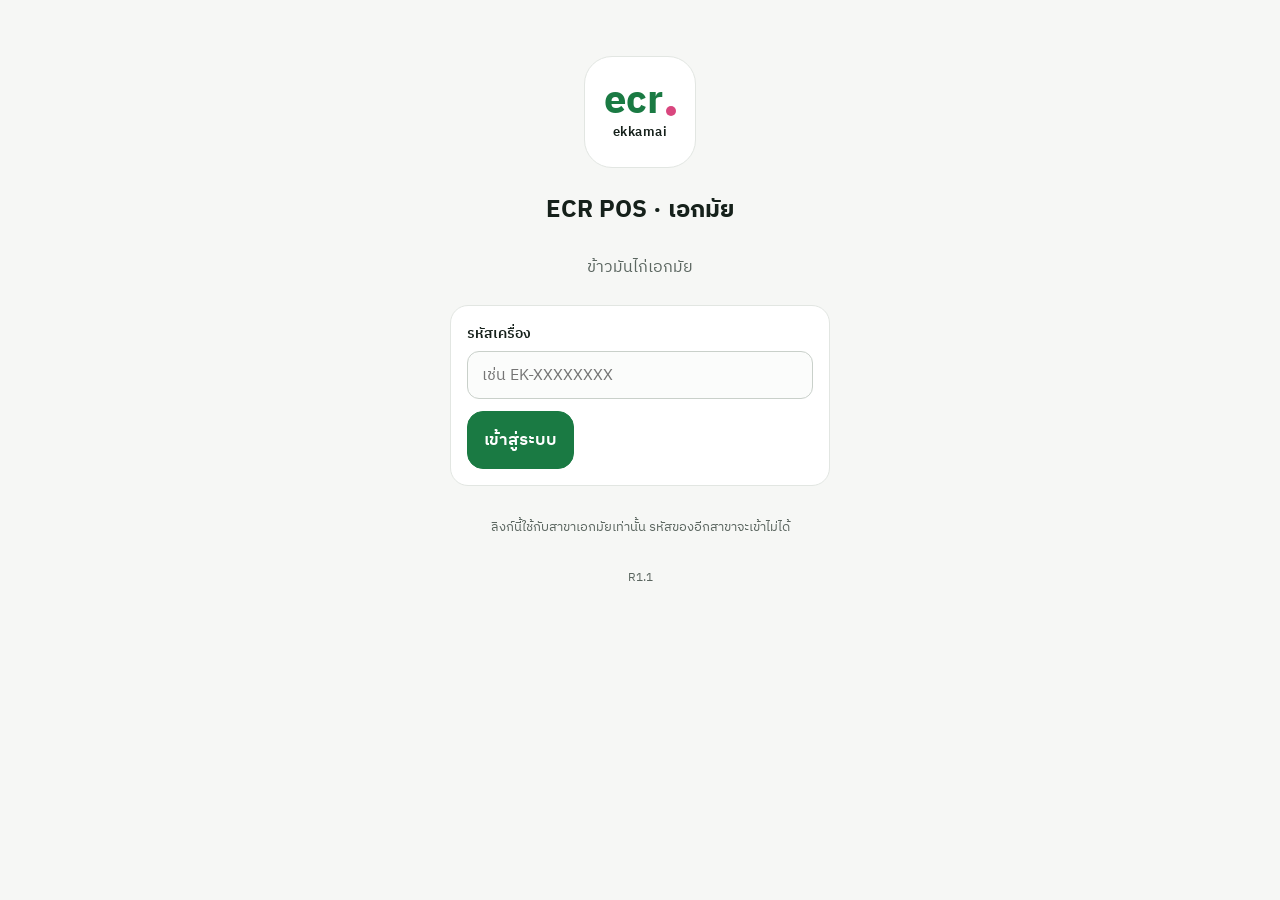
==== ekkamai/index.html @ 8c13bf03 "Menu editor: add/change/remove menu photo (R1.1) Co-Authored-By: Claude Opus 5.5 <noreply@anthropic." ====
<!doctype html>
<html lang="th">
<head>
<meta charset="utf-8">
<meta name="viewport" content="width=device-width, initial-scale=1, viewport-fit=cover">
<meta name="theme-color" content="#ffffff">
<meta name="robots" content="noindex">
<title>ECR POS · เอกมัย</title>
<link rel="manifest" href="manifest.webmanifest">
<link rel="icon" href="icon-32.png">
<link rel="apple-touch-icon" href="icon-180.png">
<link rel="preconnect" href="https://fonts.googleapis.com">
<link rel="stylesheet" href="https://fonts.googleapis.com/css2?family=IBM+Plex+Sans+Thai:wght@400;500;600;700&family=Sarabun:wght@400;700&display=swap">
<link rel="stylesheet" href="../app/app.css?v=R1.1">
</head>
<body>
<div id="app"></div>
<script src="config.js?v=R1.1"></script>
<script src="../app/printer.js?v=R1.1"></script>
<script src="../app/app.js?v=R1.1"></script>
</body>
</html>
---- app/app.css ----
:root{--g:#1A7A43;--g2:#135C32;--gl:#EAF5EE;--p:#D9467E;--p2:#9C2353;--pl:#FFF1F6;--pb:#F5C9DA;--ink:#16211B;--mut:#5B6660;--line:#E2E6E2;--bg:#F6F7F5;--card:#fff;--warn:#B26B00;--warnl:#FFF5E0}
*{box-sizing:border-box;-webkit-tap-highlight-color:transparent}
html,body{margin:0;background:var(--bg);color:var(--ink);font-family:"IBM Plex Sans Thai","Sarabun",system-ui,sans-serif;font-size:16px}
button,input,select,textarea{font:inherit;color:inherit}
button{cursor:pointer}
button:disabled{opacity:.5;cursor:default}
#app{max-width:760px;margin:0 auto;min-height:100vh;min-height:100dvh;display:flex;flex-direction:column}
.muted{color:var(--mut)}.pink{color:var(--p2)!important}.center{text-align:center}.mt{margin-top:14px}.wide{width:100%}
.row{display:flex}.col{display:flex;flex-direction:column}.gap{gap:8px}.wrap{flex-wrap:wrap}.grow{flex:1}.center-v{align-items:flex-end}
.note{font-size:13px;color:var(--mut);text-align:center;margin:10px 0}
.ver{font-size:12px;color:var(--mut)}
/* header */
.top{position:sticky;top:0;z-index:5;background:#fff;border-bottom:1px solid var(--line);display:flex;align-items:center;gap:10px;padding:10px 14px;min-height:60px}
.brand{display:flex;align-items:center;gap:6px}.brand b{font-size:22px;color:var(--g)}.brand i{width:7px;height:7px;border-radius:50%;background:var(--p);margin-top:9px}.brand span{font-weight:600;margin-left:4px}
.ttl{display:flex;flex-direction:column;line-height:1.25}.ttl b{font-size:17px}.ttl small{font-size:12px;color:var(--mut)}
.sp{flex:1}
.icon{width:44px;height:44px;border-radius:12px;border:1px solid var(--line);background:#fff;display:flex;align-items:center;justify-content:center;flex-shrink:0}
.status{display:flex;gap:6px;flex-wrap:wrap;padding:8px 14px;background:#fff;border-bottom:1px solid var(--line)}
.pill{display:inline-flex;align-items:center;gap:6px;border:0;border-radius:999px;padding:5px 11px;font-size:13px;font-weight:600}
.pill .dot{width:8px;height:8px;border-radius:50%;background:currentColor}
.pill.ok{background:var(--gl);color:var(--g2)}.pill.warn{background:var(--warnl);color:var(--warn)}.pill.bad{background:var(--pl);color:var(--p2)}.pill.off{background:#EEF1EE;color:var(--mut)}.pill.test{background:#16211B;color:#fff}
/* tabs */
.tabs{position:sticky;bottom:0;z-index:5;display:grid;grid-template-columns:repeat(4,1fr);background:#fff;border-top:1px solid var(--line);padding:6px 8px calc(6px + env(safe-area-inset-bottom))}
.tabs button{height:48px;border:0;background:transparent;border-radius:12px;font-weight:600;color:var(--mut)}
.tabs button.on{background:var(--ink);color:#fff}
main{padding:14px;flex:1}
.pad-b{padding-bottom:20px}
.sec{margin:18px 0 8px;font-size:14px;color:var(--mut)}
/* buttons */
.btn{min-height:44px;padding:0 16px;border-radius:12px;border:1px solid var(--line);background:#fff;font-weight:600;display:inline-flex;align-items:center;justify-content:center;gap:6px;flex-direction:row}
.btn.primary{background:var(--g);border-color:var(--g);color:#fff}.btn.outline{border:2px solid var(--g);color:var(--g2);background:#fff}
.btn.ghost{background:#fff}.btn.danger{background:var(--p2);border-color:var(--p2);color:#fff}.danger-t{color:var(--p2)}
.btn.big{min-height:58px;font-size:17px;border-radius:16px}.btn.sm{min-height:36px;padding:0 12px;font-size:14px}
.btn small{display:block;font-size:11px;font-weight:500;color:var(--mut)}.btn.outline.big{flex-direction:column;gap:0}
.grid2{display:grid;grid-template-columns:repeat(2,minmax(0,1fr));gap:10px}.grid3{display:grid;grid-template-columns:repeat(3,minmax(0,1fr));gap:10px}.grid4{display:grid;grid-template-columns:repeat(4,minmax(0,1fr));gap:6px}
@media(min-width:600px){.grid3{grid-template-columns:repeat(5,minmax(0,1fr))}}
/* tables */
.tile{height:96px;border-radius:16px;border:1px solid #DDE2DE;background:#fff;display:flex;flex-direction:column;align-items:flex-start;justify-content:space-between;padding:10px 12px;text-align:left}
.tile b{font-size:18px}.tile small{font-size:12px;color:var(--mut)}
.tile.open{border:2px solid var(--p);background:var(--pl)}.tile.open em{font-style:normal;font-weight:700;color:var(--p2);font-size:15px;display:block}.tile.open small{color:#7A1D42}
.tile.add{border:1px dashed #A9B3AC;background:transparent;align-items:center;justify-content:center;font-weight:600;color:#3D4842}
.sumbar{display:grid;grid-template-columns:repeat(3,1fr);gap:8px;background:#fff;border-top:1px solid var(--line);padding:10px 16px}
.sumbar small{display:block;font-size:12px;color:var(--mut)}.sumbar b{font-size:18px}
/* order */
.order{display:flex;flex-direction:column;flex:1}
.chips{display:flex;gap:6px;padding:10px 14px 6px;overflow-x:auto}
.chips button{height:40px;padding:0 14px;border-radius:999px;border:1px solid #DDE2DE;background:#fff;white-space:nowrap}
.chips button.on{background:var(--g);border-color:var(--g);color:#fff;font-weight:600}
.menu{display:grid;grid-template-columns:repeat(2,minmax(0,1fr));gap:8px;padding:4px 14px 12px}
@media(min-width:600px){.menu{grid-template-columns:repeat(3,minmax(0,1fr))}}
.mi{min-height:76px;border-radius:14px;border:1px solid #DDE2DE;background:#fff;padding:10px 12px;display:flex;flex-direction:column;align-items:flex-start;justify-content:space-between;gap:6px;text-align:left}
.mi img{width:100%;height:84px;object-fit:cover;border-radius:10px}
.mi span{font-size:14px;line-height:1.35}.mi b{color:var(--g2)}
.cart{position:sticky;bottom:0;margin-top:auto;background:#fff;border-top:1px solid var(--line);border-radius:20px 20px 0 0;padding:12px 14px calc(14px + env(safe-area-inset-bottom));box-shadow:0 -6px 20px rgba(0,0,0,.05)}
.cart-h{display:flex;justify-content:space-between;align-items:baseline;margin-bottom:6px}
.lines{max-height:34vh;overflow-y:auto}
.line{display:flex;align-items:center;gap:8px;padding:7px 0;border-bottom:1px solid #EEF1EE}
.lname{flex:1;display:flex;flex-direction:column;align-items:flex-start;border:0;background:transparent;padding:0;text-align:left;font-size:14px}
.lname small{font-size:12px;color:var(--mut)}
.tag{font-style:normal;font-size:11px;background:var(--gl);color:var(--g2);padding:1px 6px;border-radius:6px}
.qty{display:flex;align-items:center;gap:8px}.qty button{width:36px;height:36px;border-radius:10px;border:1px solid var(--line);background:#fff;font-size:18px}
.qty b{min-width:18px;text-align:center}
.amt{min-width:58px;text-align:right;font-weight:600}
.total{display:flex;justify-content:space-between;padding:10px 0;font-size:18px;font-weight:700}
/* pay */
.pay{display:flex;flex-direction:column;gap:12px}
.due{text-align:center}.due small{color:var(--mut)}.due b{display:block;font-size:46px}
.seg{height:54px;border-radius:14px;border:1px solid #DDE2DE;background:#fff;font-weight:600;font-size:16px}.seg.on{border:2px solid var(--g);background:var(--gl);color:var(--g2)}
.card{background:#fff;border:1px solid var(--line);border-radius:18px;padding:16px;margin-bottom:12px}
.card h4{margin:0 0 6px}.card p{margin:4px 0 10px}
.qbtn{height:46px;border-radius:10px;border:1px solid #DDE2DE;background:#fff;font-weight:600}
.change{display:flex;justify-content:space-between;align-items:baseline;border-top:1px solid #EEF1EE;padding-top:10px;margin-top:10px}.change b{font-size:28px;color:var(--g2)}
.qr{max-width:280px;width:100%;border-radius:12px}
.chk{display:flex;align-items:center;gap:8px;min-height:40px}.chk input{width:20px;height:20px;accent-color:var(--g)}
/* forms */
.fld{display:flex;flex-direction:column;gap:6px;margin-bottom:12px}.fld span{font-size:14px;font-weight:600}
.fld input,.fld select,.fld textarea{min-height:48px;border:1px solid #C9D0CA;border-radius:12px;padding:0 14px;background:#FBFCFB;font-size:16px}
.fld textarea{padding:10px 14px}
#recv{font-size:24px;font-weight:700}
/* lists */
.list{display:flex;flex-direction:column;gap:8px}
.bill{display:flex;align-items:center;gap:10px;background:#fff;border:1px solid var(--line);border-radius:14px;padding:10px 12px;text-align:left;min-height:56px}
.bill>span{flex:1;display:flex;flex-direction:column}.bill small{font-size:12px;color:var(--mut)}.bill em{font-style:normal;font-weight:700;min-width:60px;text-align:right}
.chip{font-size:12px;font-weight:600;padding:3px 9px;border-radius:999px}.chip.ok{background:var(--gl);color:var(--g2)}.chip.pink{background:var(--pl);color:var(--p2)}.chip.off{background:#EEF1EE;color:var(--mut)}
.hero{background:var(--g);color:#fff;border-radius:18px;padding:16px;margin:4px 0 12px}.hero small{display:block;opacity:.9;font-size:13px}.hero b{font-size:34px}
.kpi{background:#fff;border:1px solid var(--line);border-radius:16px;padding:12px 14px}.kpi small{display:block;font-size:12px;color:var(--mut)}.kpi b{font-size:19px}
.topl{background:#fff;border:1px solid var(--line);border-radius:16px;padding:8px 14px 8px 34px;margin:0}.topl li{padding:6px 0}.topl li span{margin-right:8px}
/* login / lock */
.login{display:flex;flex-direction:column;align-items:center;gap:8px;padding:56px 24px 32px;text-align:center}
.login .card{width:100%;max-width:380px;text-align:left}
.logo{display:flex;flex-direction:column;align-items:center;justify-content:center;width:112px;height:112px;border-radius:28px;background:#fff;border:1px solid var(--line)}
.logo .mark{display:flex;align-items:flex-end;gap:3px}.logo b{font-size:40px;color:var(--g);line-height:1}.logo i{width:10px;height:10px;border-radius:50%;background:var(--p);margin-bottom:5px}
.logo span{font-size:13px;font-weight:600;letter-spacing:.04em}
.login h1{font-size:24px;margin:14px 0 0}.login h2{margin:14px 0 0}
.pinview{display:flex;gap:12px;height:28px;align-items:center;margin:10px 0}.pinview i{width:14px;height:14px;border-radius:50%;background:var(--ink)}
.pad{display:grid;grid-template-columns:repeat(3,80px);gap:12px}
.pad button{height:64px;border-radius:16px;border:1px solid var(--line);background:#fff;font-size:22px;font-weight:600}
/* modal */
.modal-bg{position:fixed;inset:0;background:rgba(22,33,27,.45);z-index:50;display:flex;align-items:flex-end;justify-content:center}
.modal{background:#fff;width:100%;max-width:560px;border-radius:22px 22px 0 0;padding:18px 18px calc(18px + env(safe-area-inset-bottom));max-height:88vh;overflow-y:auto}
.modal h3{margin:0 0 6px}
@media(min-width:600px){.modal-bg{align-items:center}.modal{border-radius:22px}}
.optg{border-top:1px solid #EEF1EE;padding:10px 0}.optg small{color:var(--mut);margin-left:6px;font-size:12px}
.opts{display:flex;flex-wrap:wrap;gap:8px;margin-top:8px}
.opt input{position:absolute;opacity:0}.opt span{display:inline-flex;align-items:center;min-height:44px;padding:0 14px;border:1px solid #C9D0CA;border-radius:12px}
.opt input:checked+span{border:2px solid var(--g);background:var(--gl);color:var(--g2);font-weight:600}
.opt input:focus-visible+span{outline:2px solid var(--g)}
/* toast */
.toast{position:fixed;left:50%;bottom:90px;transform:translateX(-50%) translateY(20px);background:var(--ink);color:#fff;padding:12px 18px;border-radius:14px;opacity:0;pointer-events:none;transition:.2s;z-index:60;max-width:90vw;text-align:center}
.toast.show{opacity:1;transform:translateX(-50%)}.toast.err{background:var(--p2)}
.settings .row .btn{flex:0 1 auto}

.imgrow{display:flex;align-items:center;gap:10px;margin:6px 0 12px}.imgrow img{width:96px;height:64px;object-fit:cover;border-radius:10px}.noimg{width:96px;height:64px;border-radius:10px;background:#EEF1EE;color:var(--mut);font-size:12px;display:flex;align-items:center;justify-content:center}
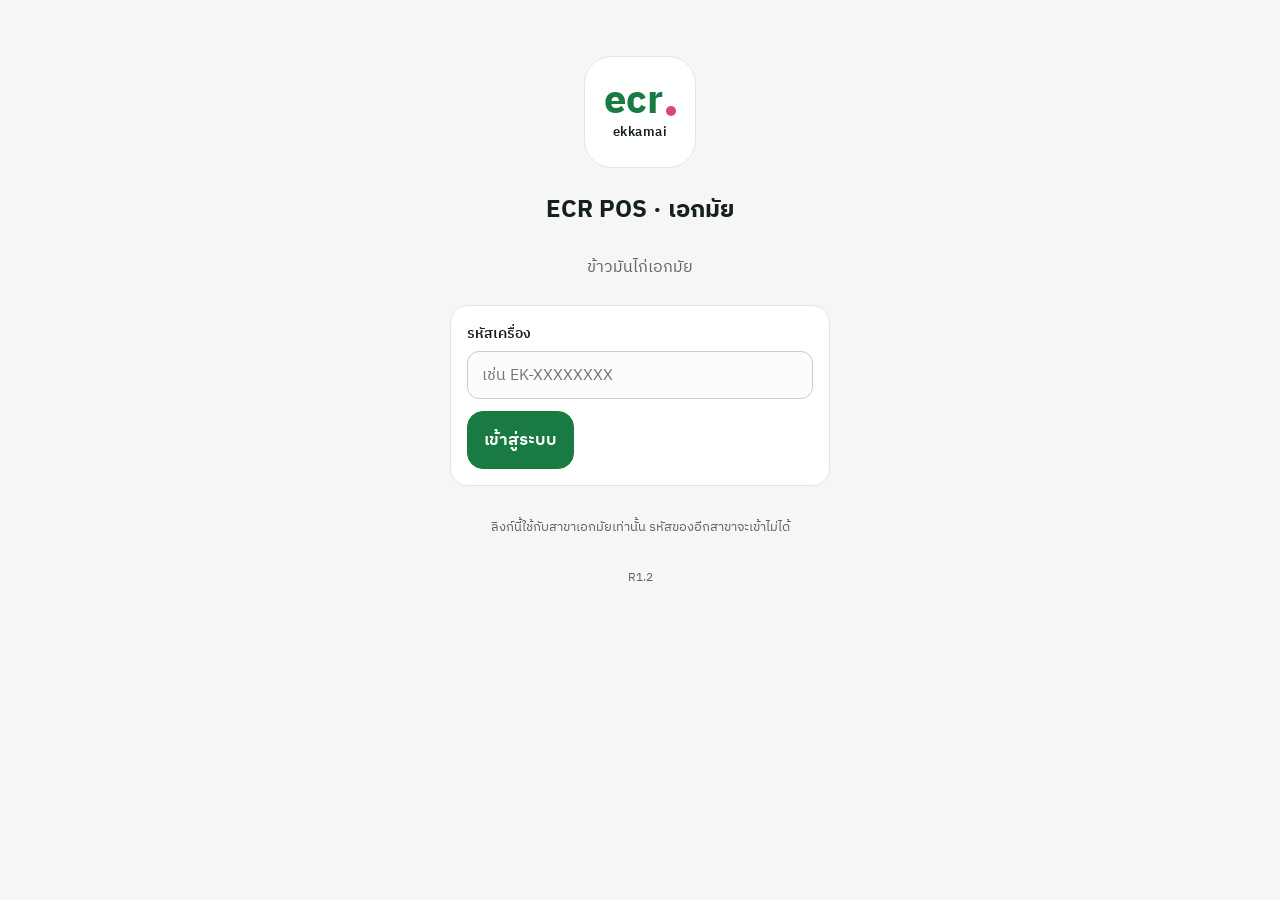
==== commit e1350190: "Auto-refresh images when changed (imagesVer); manual reload button (R1.2 / backend R1.1) Co-Authored" ====
--- a/ekkamai/index.html
+++ b/ekkamai/index.html
@@ -11,12 +11,12 @@
 <link rel="apple-touch-icon" href="icon-180.png">
 <link rel="preconnect" href="https://fonts.googleapis.com">
 <link rel="stylesheet" href="https://fonts.googleapis.com/css2?family=IBM+Plex+Sans+Thai:wght@400;500;600;700&family=Sarabun:wght@400;700&display=swap">
-<link rel="stylesheet" href="../app/app.css?v=R1.1">
+<link rel="stylesheet" href="../app/app.css?v=R1.2">
 </head>
 <body>
 <div id="app"></div>
-<script src="config.js?v=R1.1"></script>
-<script src="../app/printer.js?v=R1.1"></script>
-<script src="../app/app.js?v=R1.1"></script>
+<script src="config.js?v=R1.2"></script>
+<script src="../app/printer.js?v=R1.2"></script>
+<script src="../app/app.js?v=R1.2"></script>
 </body>
 </html>
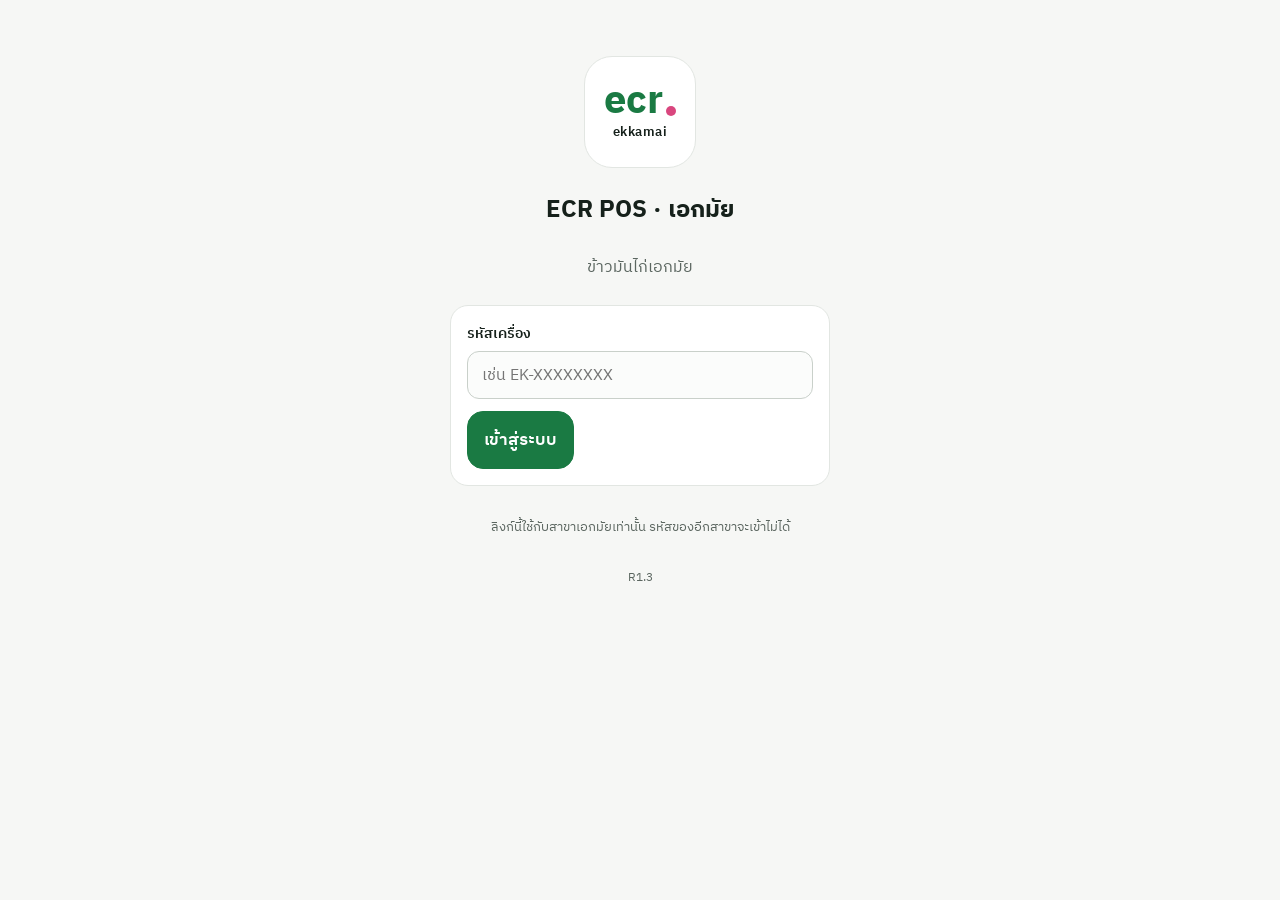
==== commit ed02c90e: "R1.3: fix bills/summary layout, LINE MAN label prints order no only, maskable icons Co-Authored-By: " ====
--- a/ekkamai/index.html
+++ b/ekkamai/index.html
@@ -11,12 +11,12 @@
 <link rel="apple-touch-icon" href="icon-180.png">
 <link rel="preconnect" href="https://fonts.googleapis.com">
 <link rel="stylesheet" href="https://fonts.googleapis.com/css2?family=IBM+Plex+Sans+Thai:wght@400;500;600;700&family=Sarabun:wght@400;700&display=swap">
-<link rel="stylesheet" href="../app/app.css?v=R1.2">
+<link rel="stylesheet" href="../app/app.css?v=R1.3">
 </head>
 <body>
 <div id="app"></div>
-<script src="config.js?v=R1.2"></script>
-<script src="../app/printer.js?v=R1.2"></script>
-<script src="../app/app.js?v=R1.2"></script>
+<script src="config.js?v=R1.3"></script>
+<script src="../app/printer.js?v=R1.3"></script>
+<script src="../app/app.js?v=R1.3"></script>
 </body>
 </html>
--- a/app/app.css
+++ b/app/app.css
@@ -80,7 +80,7 @@
 /* lists */
 .list{display:flex;flex-direction:column;gap:8px}
 .bill{display:flex;align-items:center;gap:10px;background:#fff;border:1px solid var(--line);border-radius:14px;padding:10px 12px;text-align:left;min-height:56px}
-.bill>span{flex:1;display:flex;flex-direction:column}.bill small{font-size:12px;color:var(--mut)}.bill em{font-style:normal;font-weight:700;min-width:60px;text-align:right}
+.bill .bi{flex:1;min-width:0;display:flex;flex-direction:column}.bill>b{min-width:52px}.bill .chip{flex:0 0 auto}.bill small{font-size:12px;color:var(--mut)}.bill em{font-style:normal;font-weight:700;min-width:60px;text-align:right}
 .chip{font-size:12px;font-weight:600;padding:3px 9px;border-radius:999px}.chip.ok{background:var(--gl);color:var(--g2)}.chip.pink{background:var(--pl);color:var(--p2)}.chip.off{background:#EEF1EE;color:var(--mut)}
 .hero{background:var(--g);color:#fff;border-radius:18px;padding:16px;margin:4px 0 12px}.hero small{display:block;opacity:.9;font-size:13px}.hero b{font-size:34px}
 .kpi{background:#fff;border:1px solid var(--line);border-radius:16px;padding:12px 14px}.kpi small{display:block;font-size:12px;color:var(--mut)}.kpi b{font-size:19px}
@@ -111,3 +111,5 @@
 .settings .row .btn{flex:0 1 auto}
 
 .imgrow{display:flex;align-items:center;gap:10px;margin:6px 0 12px}.imgrow img{width:96px;height:64px;object-fit:cover;border-radius:10px}.noimg{width:96px;height:64px;border-radius:10px;background:#EEF1EE;color:var(--mut);font-size:12px;display:flex;align-items:center;justify-content:center}
+
+.daterow{display:grid;grid-template-columns:minmax(0,1fr) auto;gap:8px;align-items:end;margin-bottom:12px}.daterow .fld{margin:0}.daterow .btn{min-height:48px}.daterow input{width:100%}
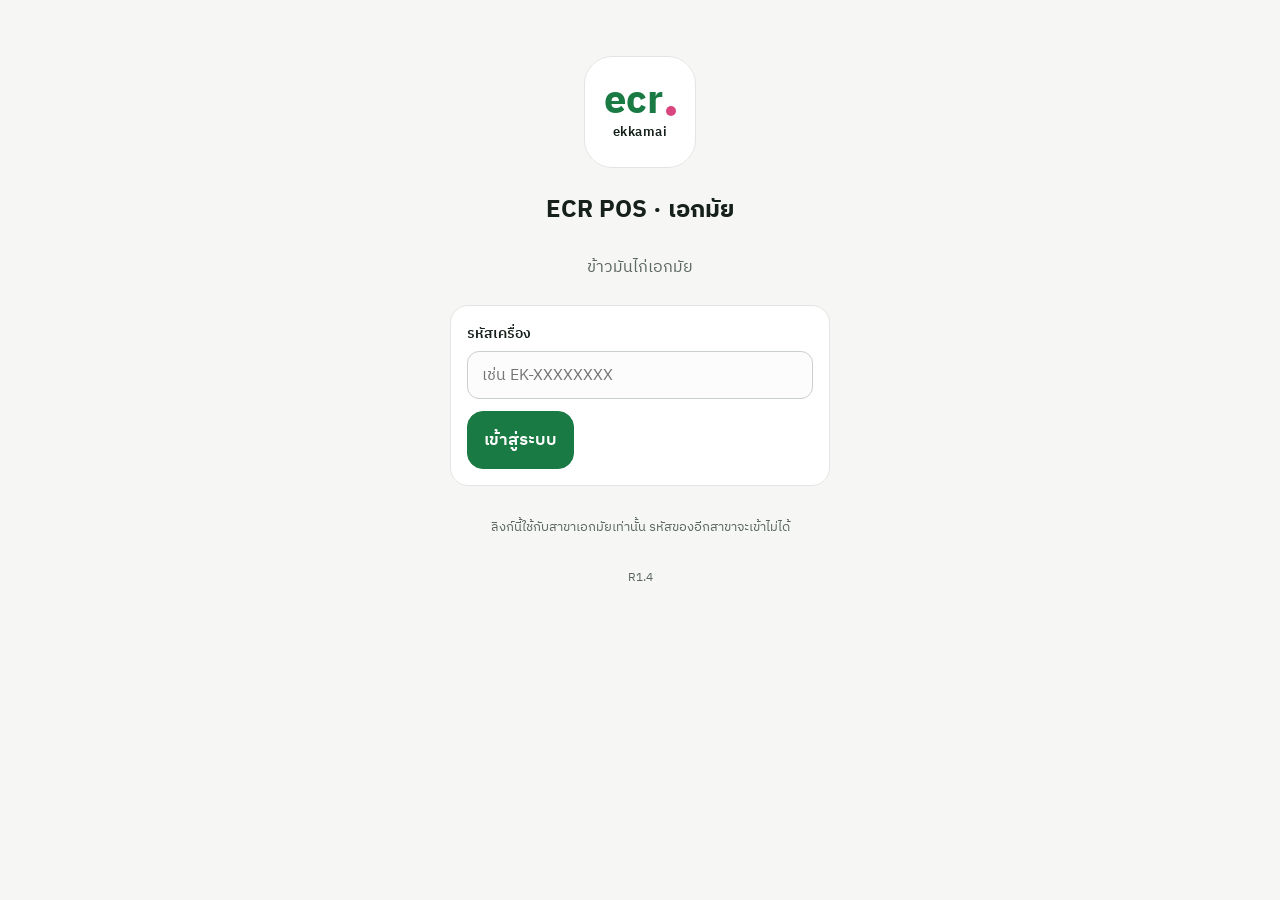
==== commit d9c4cb06: "R1.4: show open-order age as minutes/hours/days Co-Authored-By: Claude Opus 5.5 <noreply@anthropic.c" ====
--- a/ekkamai/index.html
+++ b/ekkamai/index.html
@@ -11,12 +11,12 @@
 <link rel="apple-touch-icon" href="icon-180.png">
 <link rel="preconnect" href="https://fonts.googleapis.com">
 <link rel="stylesheet" href="https://fonts.googleapis.com/css2?family=IBM+Plex+Sans+Thai:wght@400;500;600;700&family=Sarabun:wght@400;700&display=swap">
-<link rel="stylesheet" href="../app/app.css?v=R1.3">
+<link rel="stylesheet" href="../app/app.css?v=R1.4">
 </head>
 <body>
 <div id="app"></div>
-<script src="config.js?v=R1.3"></script>
-<script src="../app/printer.js?v=R1.3"></script>
-<script src="../app/app.js?v=R1.3"></script>
+<script src="config.js?v=R1.4"></script>
+<script src="../app/printer.js?v=R1.4"></script>
+<script src="../app/app.js?v=R1.4"></script>
 </body>
 </html>
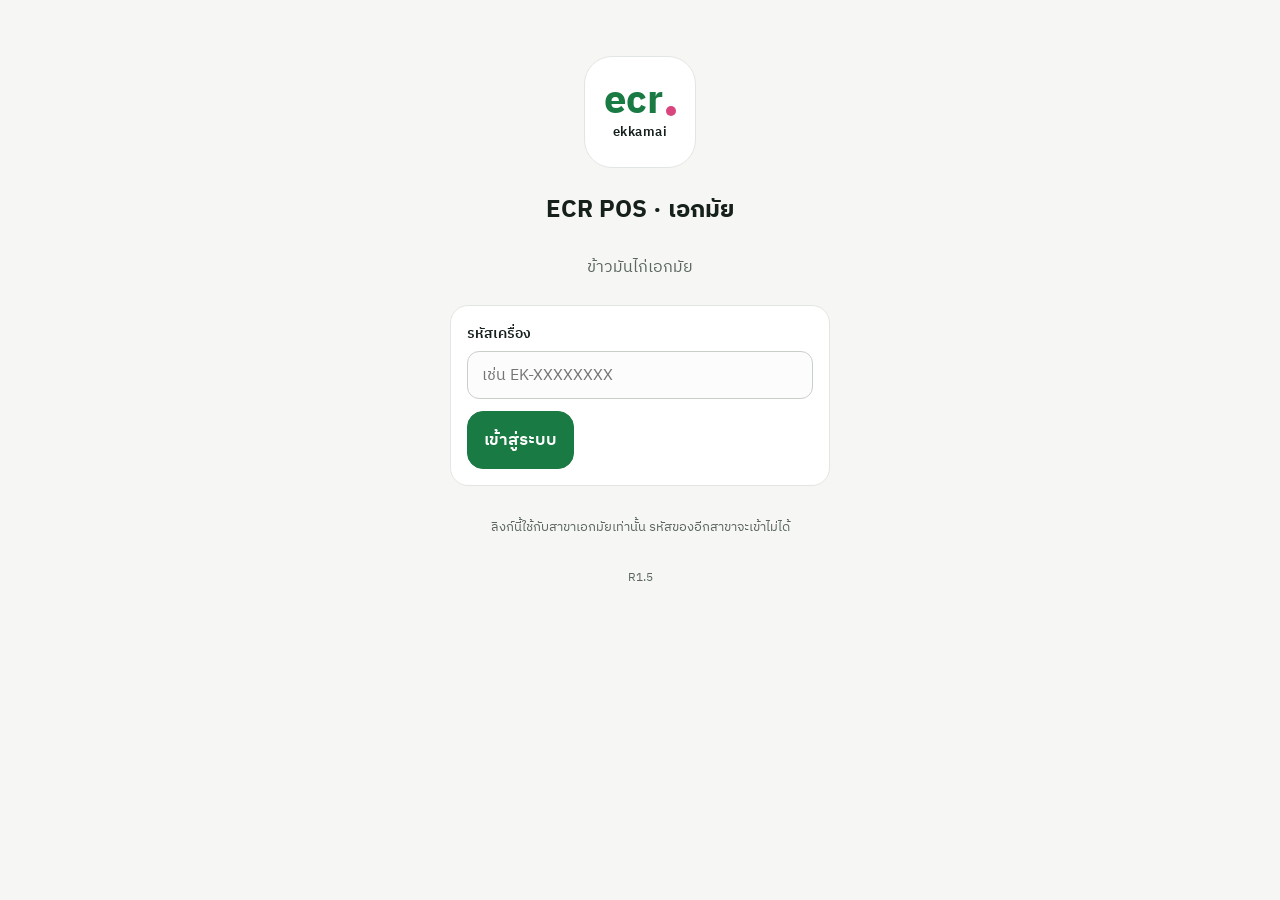
==== commit 896a36c9: "R1.5: auto-reload when a new version is published; explain missing manager PIN Co-Authored-By: Claud" ====
--- a/ekkamai/index.html
+++ b/ekkamai/index.html
@@ -11,12 +11,12 @@
 <link rel="apple-touch-icon" href="icon-180.png">
 <link rel="preconnect" href="https://fonts.googleapis.com">
 <link rel="stylesheet" href="https://fonts.googleapis.com/css2?family=IBM+Plex+Sans+Thai:wght@400;500;600;700&family=Sarabun:wght@400;700&display=swap">
-<link rel="stylesheet" href="../app/app.css?v=R1.4">
+<link rel="stylesheet" href="../app/app.css?v=R1.5">
 </head>
 <body>
 <div id="app"></div>
-<script src="config.js?v=R1.4"></script>
-<script src="../app/printer.js?v=R1.4"></script>
-<script src="../app/app.js?v=R1.4"></script>
+<script src="config.js?v=R1.5"></script>
+<script src="../app/printer.js?v=R1.5"></script>
+<script src="../app/app.js?v=R1.5"></script>
 </body>
 </html>
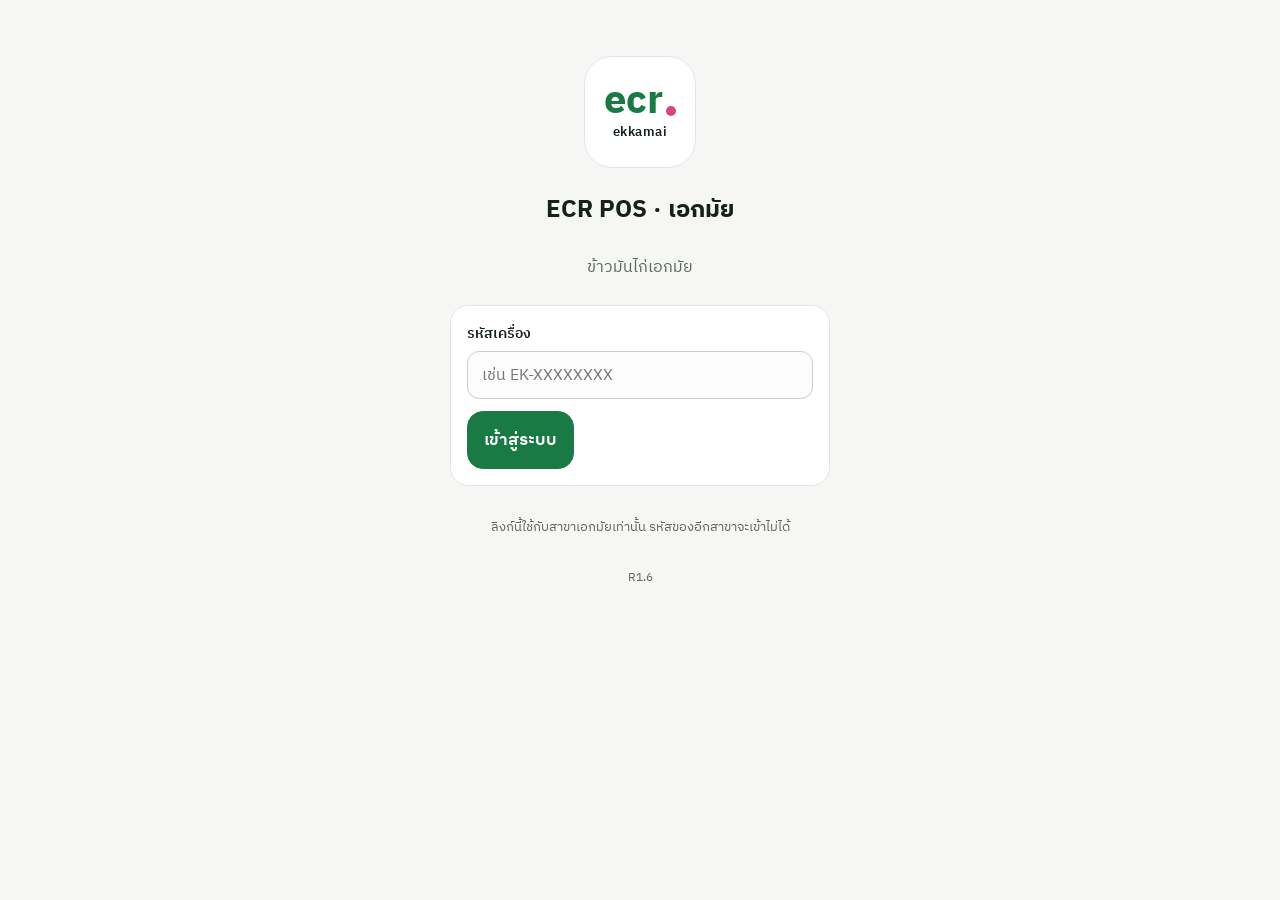
==== commit e500e8c3: "R1.6: fix sync engine stuck after reload; stale getAll no longer reverts fresh edits - flush(): when" ====
--- a/ekkamai/index.html
+++ b/ekkamai/index.html
@@ -11,12 +11,12 @@
 <link rel="apple-touch-icon" href="icon-180.png">
 <link rel="preconnect" href="https://fonts.googleapis.com">
 <link rel="stylesheet" href="https://fonts.googleapis.com/css2?family=IBM+Plex+Sans+Thai:wght@400;500;600;700&family=Sarabun:wght@400;700&display=swap">
-<link rel="stylesheet" href="../app/app.css?v=R1.5">
+<link rel="stylesheet" href="../app/app.css?v=R1.6">
 </head>
 <body>
 <div id="app"></div>
-<script src="config.js?v=R1.5"></script>
-<script src="../app/printer.js?v=R1.5"></script>
-<script src="../app/app.js?v=R1.5"></script>
+<script src="config.js?v=R1.6"></script>
+<script src="../app/printer.js?v=R1.6"></script>
+<script src="../app/app.js?v=R1.6"></script>
 </body>
 </html>
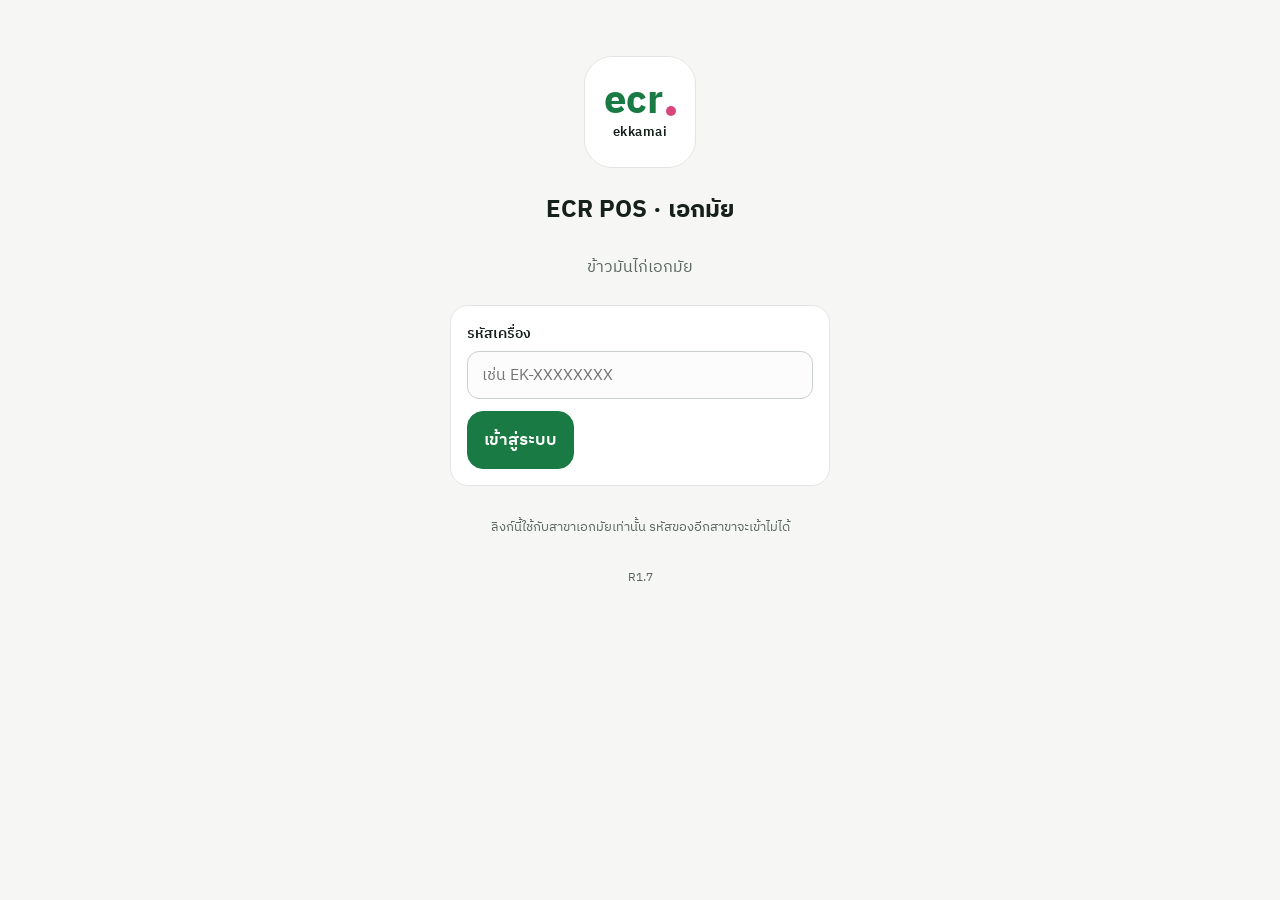
==== commit e4e69713: "R1.7: retry queued sends immediately on unlock/return; cap retry wait at 30s Co-Authored-By: Claude " ====
--- a/ekkamai/index.html
+++ b/ekkamai/index.html
@@ -11,12 +11,12 @@
 <link rel="apple-touch-icon" href="icon-180.png">
 <link rel="preconnect" href="https://fonts.googleapis.com">
 <link rel="stylesheet" href="https://fonts.googleapis.com/css2?family=IBM+Plex+Sans+Thai:wght@400;500;600;700&family=Sarabun:wght@400;700&display=swap">
-<link rel="stylesheet" href="../app/app.css?v=R1.6">
+<link rel="stylesheet" href="../app/app.css?v=R1.7">
 </head>
 <body>
 <div id="app"></div>
-<script src="config.js?v=R1.6"></script>
-<script src="../app/printer.js?v=R1.6"></script>
-<script src="../app/app.js?v=R1.6"></script>
+<script src="config.js?v=R1.7"></script>
+<script src="../app/printer.js?v=R1.7"></script>
+<script src="../app/app.js?v=R1.7"></script>
 </body>
 </html>
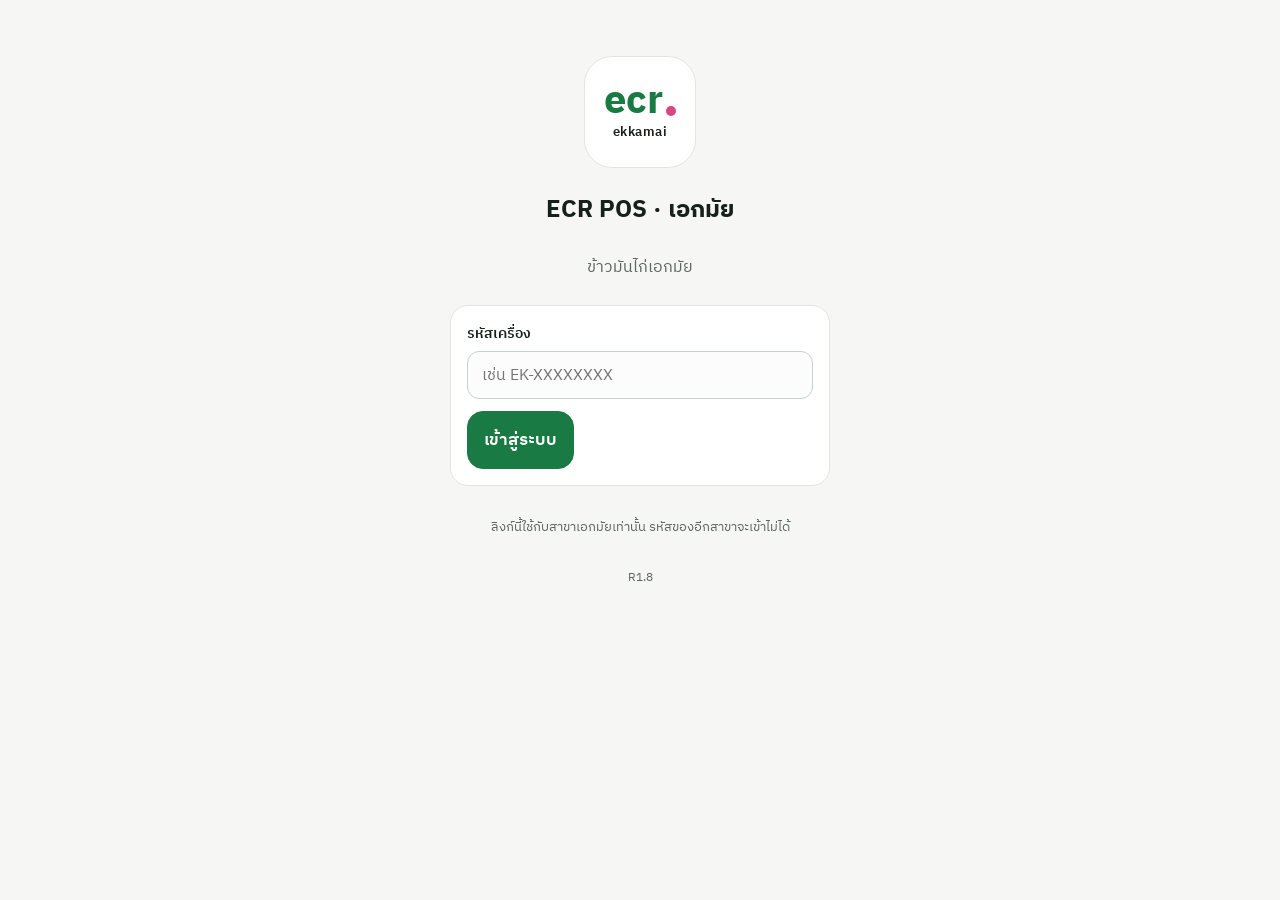
==== commit eb146589: "R1.8: drag-and-drop reorder of categories and menu items; fetch pictures for new menu items Co-Autho" ====
--- a/ekkamai/index.html
+++ b/ekkamai/index.html
@@ -11,12 +11,12 @@
 <link rel="apple-touch-icon" href="icon-180.png">
 <link rel="preconnect" href="https://fonts.googleapis.com">
 <link rel="stylesheet" href="https://fonts.googleapis.com/css2?family=IBM+Plex+Sans+Thai:wght@400;500;600;700&family=Sarabun:wght@400;700&display=swap">
-<link rel="stylesheet" href="../app/app.css?v=R1.7">
+<link rel="stylesheet" href="../app/app.css?v=R1.8">
 </head>
 <body>
 <div id="app"></div>
-<script src="config.js?v=R1.7"></script>
-<script src="../app/printer.js?v=R1.7"></script>
-<script src="../app/app.js?v=R1.7"></script>
+<script src="config.js?v=R1.8"></script>
+<script src="../app/printer.js?v=R1.8"></script>
+<script src="../app/app.js?v=R1.8"></script>
 </body>
 </html>
--- a/app/app.css
+++ b/app/app.css
@@ -113,3 +113,15 @@
 .imgrow{display:flex;align-items:center;gap:10px;margin:6px 0 12px}.imgrow img{width:96px;height:64px;object-fit:cover;border-radius:10px}.noimg{width:96px;height:64px;border-radius:10px;background:#EEF1EE;color:var(--mut);font-size:12px;display:flex;align-items:center;justify-content:center}
 
 .daterow{display:grid;grid-template-columns:minmax(0,1fr) auto;gap:8px;align-items:end;margin-bottom:12px}.daterow .fld{margin:0}.daterow .btn{min-height:48px}.daterow input{width:100%}
+
+/* drag & drop reorder */
+.srow{display:flex;align-items:stretch;gap:6px}.srow .bill{flex:1;min-width:0}
+.drag{display:flex;align-items:center;justify-content:center;min-width:36px;min-height:44px;border-radius:10px;color:var(--mut);font-weight:700;letter-spacing:-2px;cursor:grab;touch-action:none;user-select:none;-webkit-user-select:none}
+.drag:active{cursor:grabbing;background:#EEF1EE}
+.cathead .drag{min-height:40px}
+.dragi{letter-spacing:-2px}
+.dragging{position:fixed;z-index:60;pointer-events:none;box-shadow:0 10px 28px rgba(0,0,0,.18);border-radius:14px;background:#fff;opacity:.96}
+.drag-ph{border:2px dashed #C9D0CA;border-radius:14px;background:rgba(0,0,0,.02);margin:0}
+.cats.collapsed .list{display:none}.cats.collapsed .catblk{background:#fff;border:1px solid var(--line);border-radius:14px;padding:0 10px 8px;margin-top:8px}
+.small{font-size:13px}
+.cathead{align-items:center;gap:4px;margin-bottom:8px}.cathead h4{margin:0}
